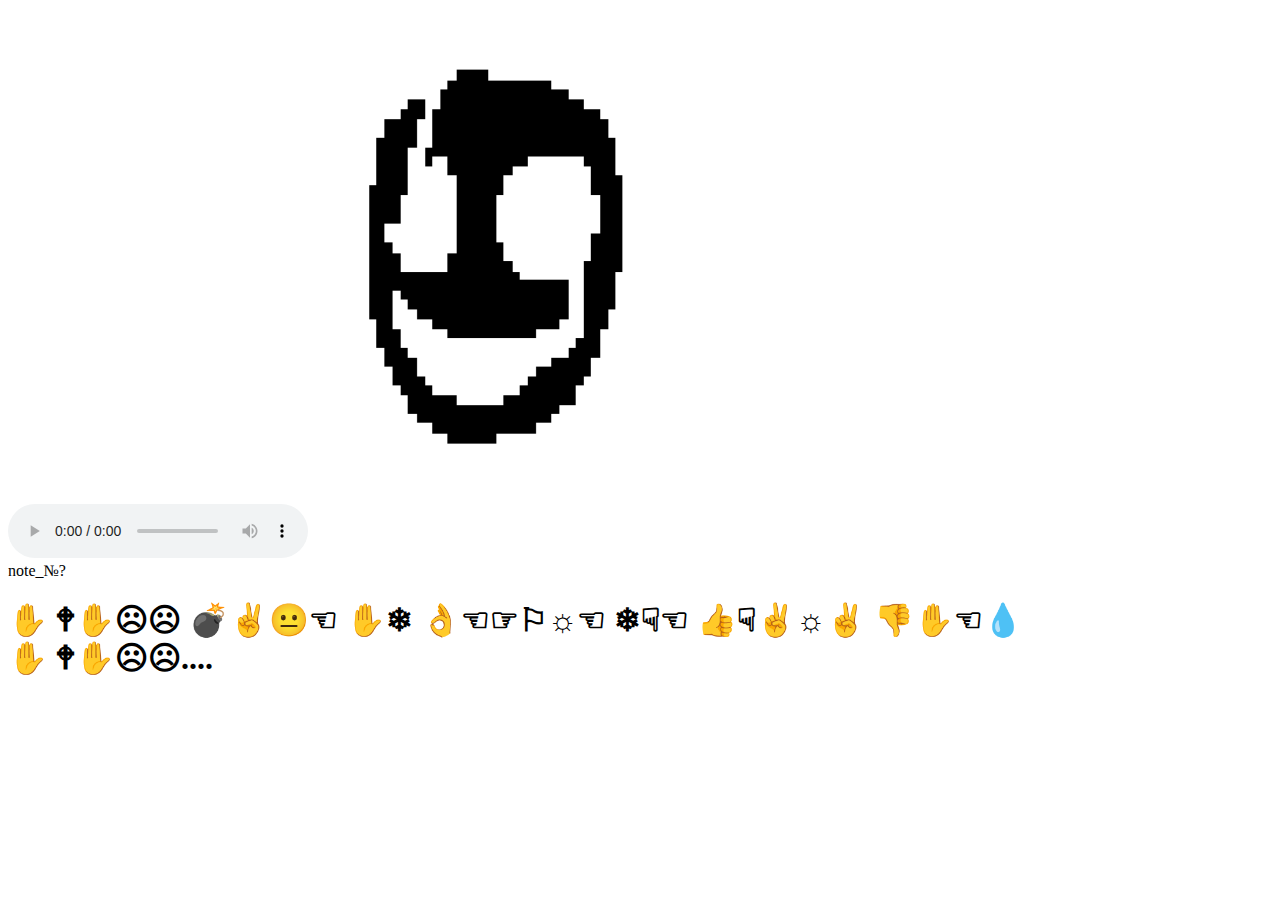
==== index.html @ 79d5994d "Update index.html" ====
<!DOCTYPE html>
<html>
<head>
    <title>???-note</title>
    <link rel="stylesheet" href="/Gaster_Note/styles.css">
</head>
<!-- ITS SECRET MESSAGE , SO YOU SEE THIS? -->
<body>
   <div class="container">
      <header>
 <audio controls autoplay>
        <source src="audio/music.mp3" type="audio/mpeg">
        Ваш браузер не підтримує аудіо елемент.
    </audio>
         <img src="gaster_face.png" class="image" width="350" height="550">
         <div class="text-container">
            <div class="note-number">
                note_№?
            </div>
            <div class="text-box">
                <h1>✋ 🕈✋☹☹ 💣✌😐☜ ✋❄ 👌☜☞⚐☼☜ ❄☟☜ 👍☟✌☼✌ 👎✋☜💧<br>
                ✋ 🕈✋☹☹....</h1>
            </div>
         </div>
      </header>
   </div>
</body>
</html>
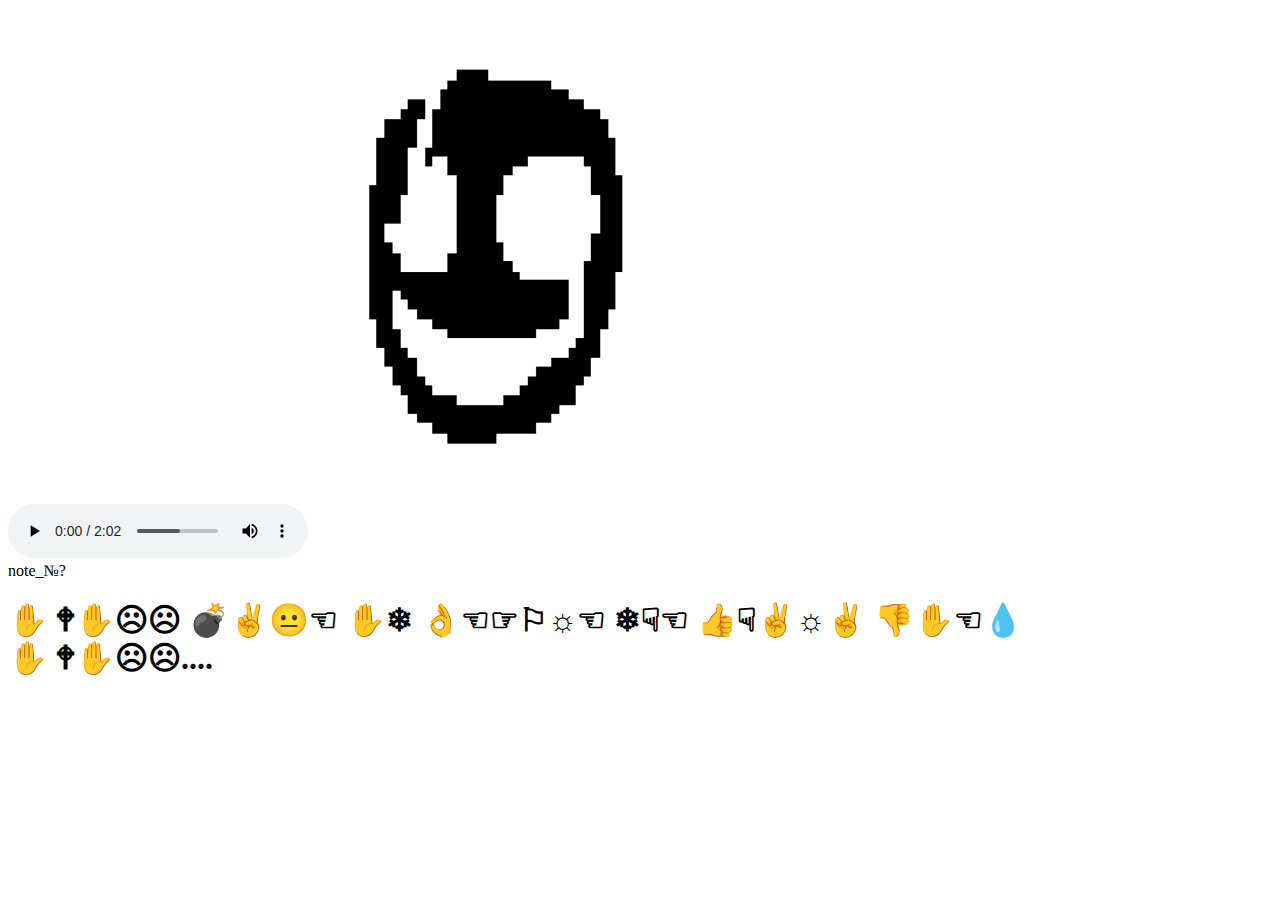
==== commit ecd5b9b3: "Update index.html" ====
--- a/index.html
+++ b/index.html
@@ -9,7 +9,7 @@
    <div class="container">
       <header>
  <audio controls autoplay>
-        <source src="audio/music.mp3" type="audio/mpeg">
+        <source src="G.T.mp3" type="audio/mpeg">
         Ваш браузер не підтримує аудіо елемент.
     </audio>
          <img src="gaster_face.png" class="image" width="350" height="550">
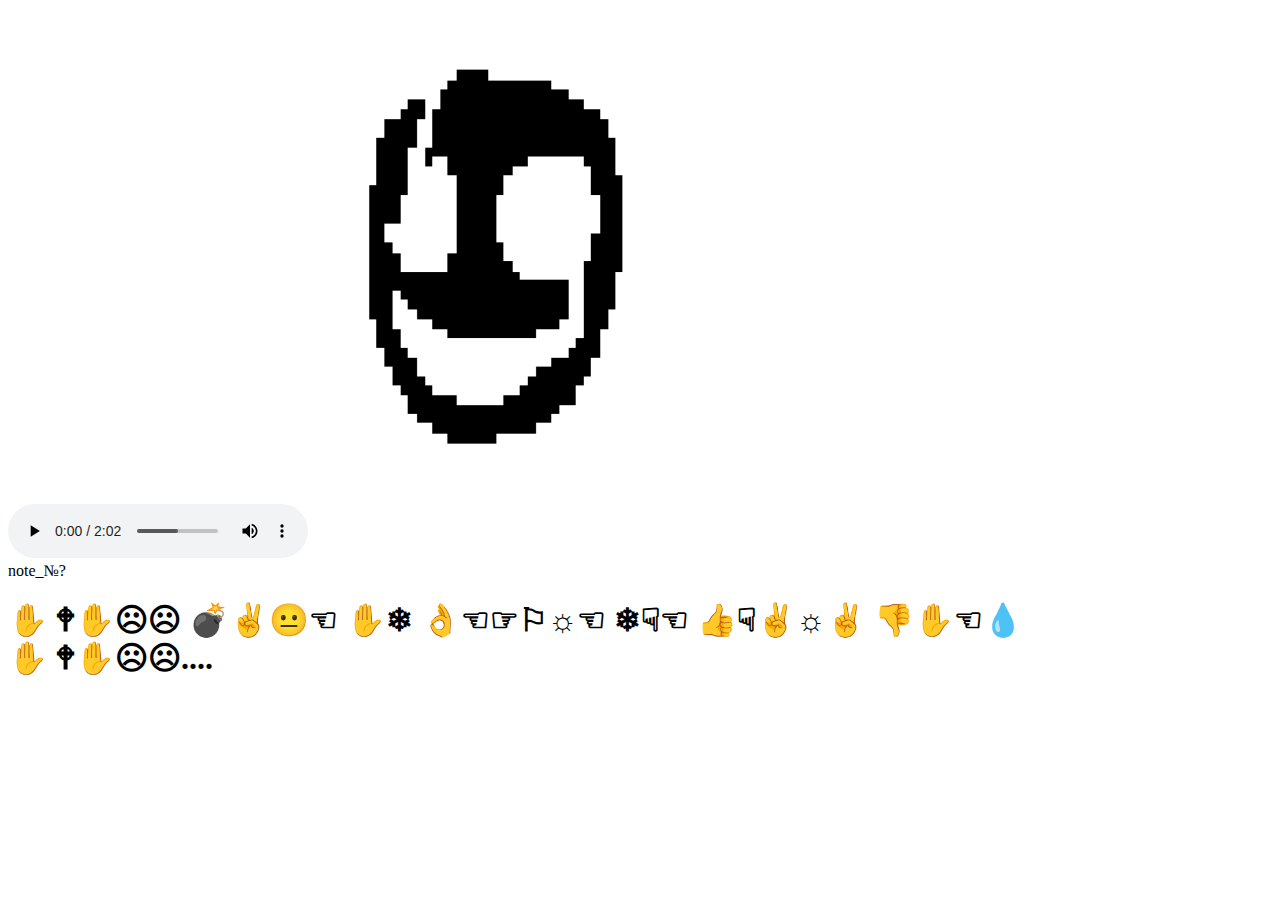
==== commit e7a81176: "Update index.html" ====
--- a/index.html
+++ b/index.html
@@ -1,6 +1,7 @@
 <!DOCTYPE html>
 <html>
 <head>
+<link rel="icon" type="image/png" href="14.png">
     <title>???-note</title>
     <link rel="stylesheet" href="/Gaster_Note/styles.css">
 </head>
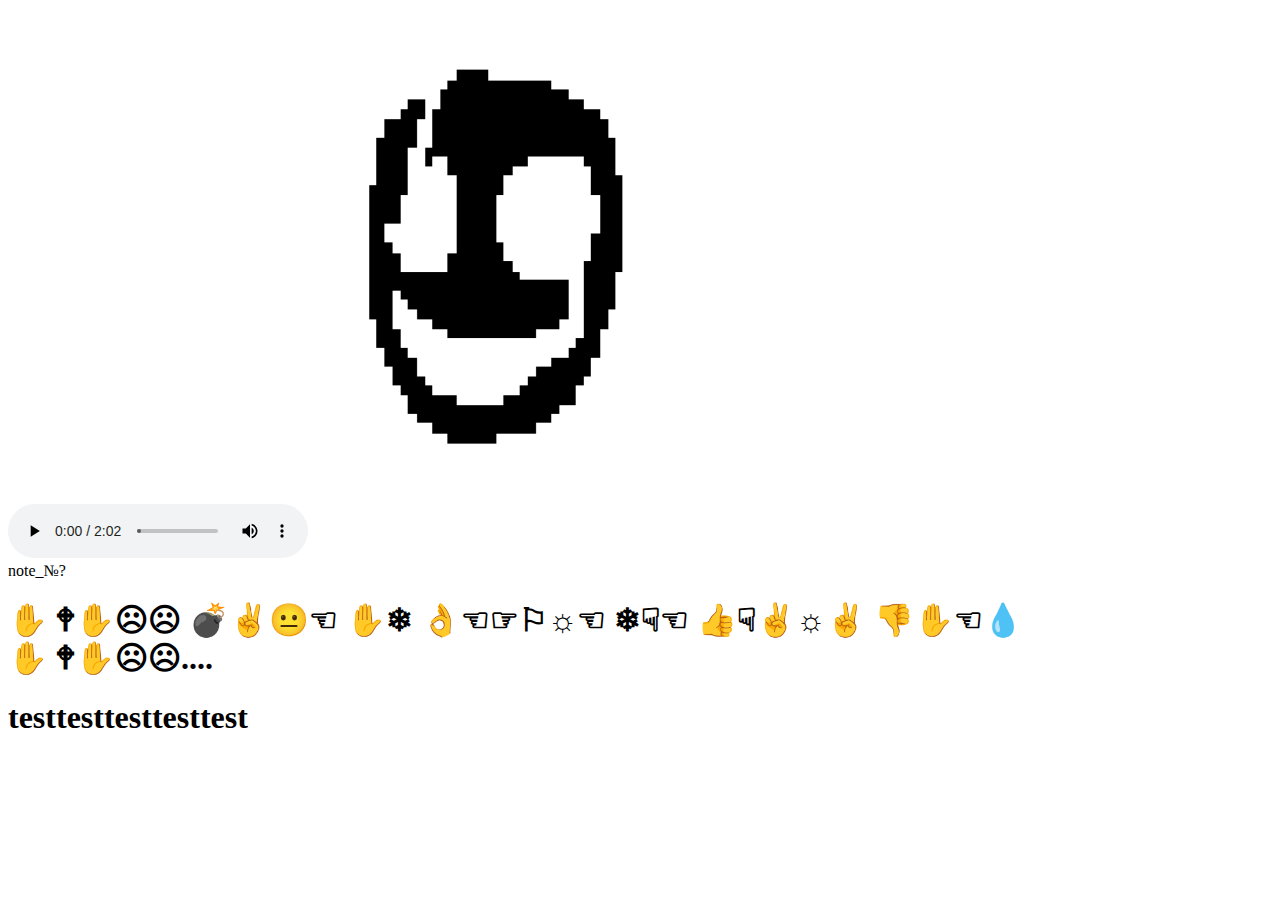
==== commit 43e8bd24: "Update index.html" ====
--- a/index.html
+++ b/index.html
@@ -21,6 +21,7 @@
             <div class="text-box">
                 <h1>✋ 🕈✋☹☹ 💣✌😐☜ ✋❄ 👌☜☞⚐☼☜ ❄☟☜ 👍☟✌☼✌ 👎✋☜💧<br>
                 ✋ 🕈✋☹☹....</h1>
+                <h1>testtesttesttesttest</h1>
             </div>
          </div>
       </header>
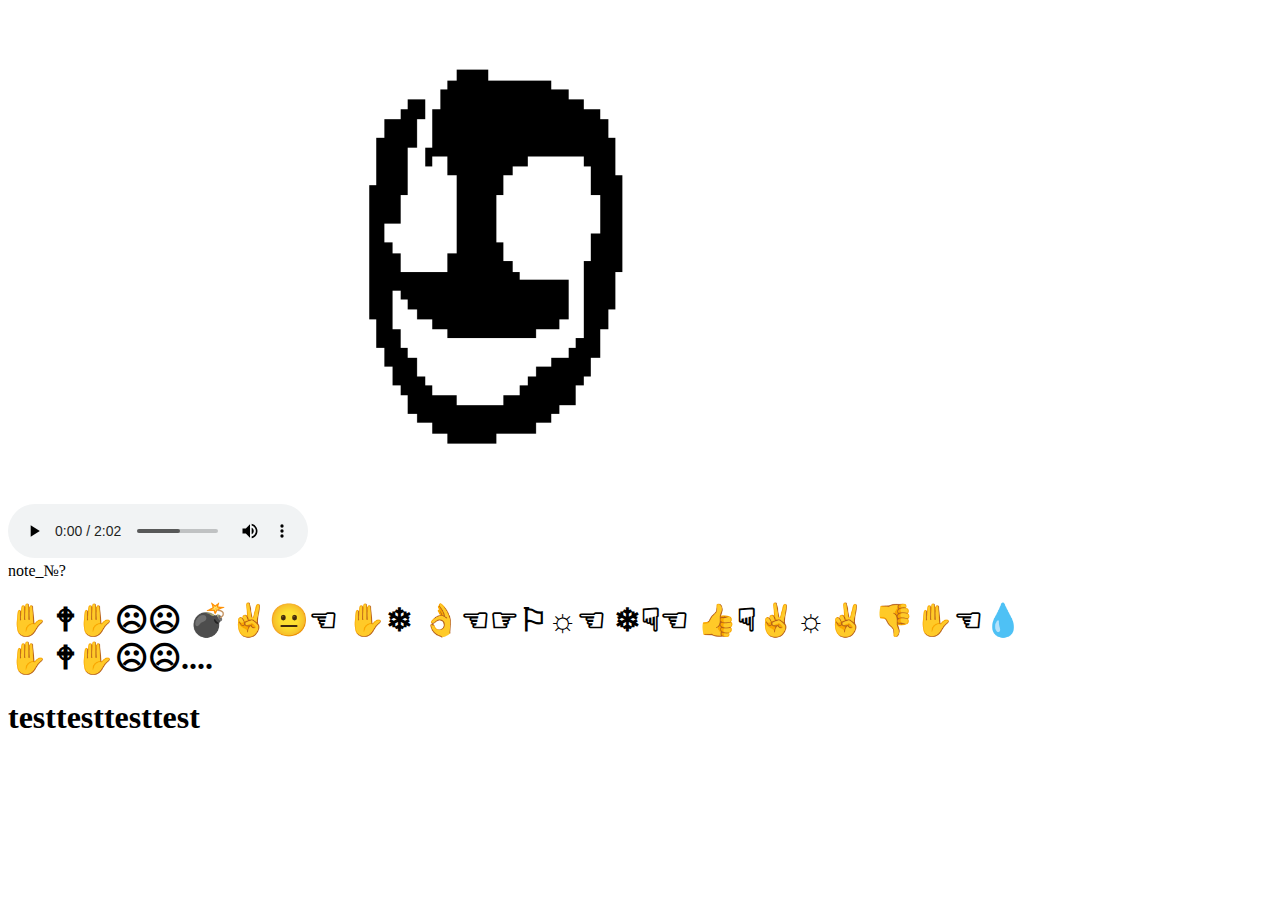
==== commit be019159: "Update index.html" ====
--- a/index.html
+++ b/index.html
@@ -21,8 +21,9 @@
             <div class="text-box">
                 <h1>✋ 🕈✋☹☹ 💣✌😐☜ ✋❄ 👌☜☞⚐☼☜ ❄☟☜ 👍☟✌☼✌ 👎✋☜💧<br>
                 ✋ 🕈✋☹☹....</h1>
-                <h1>testtesttesttesttest</h1>
             </div>
+            <div class="text-box">
+                <h1>testtesttesttest</h1>
          </div>
       </header>
    </div>
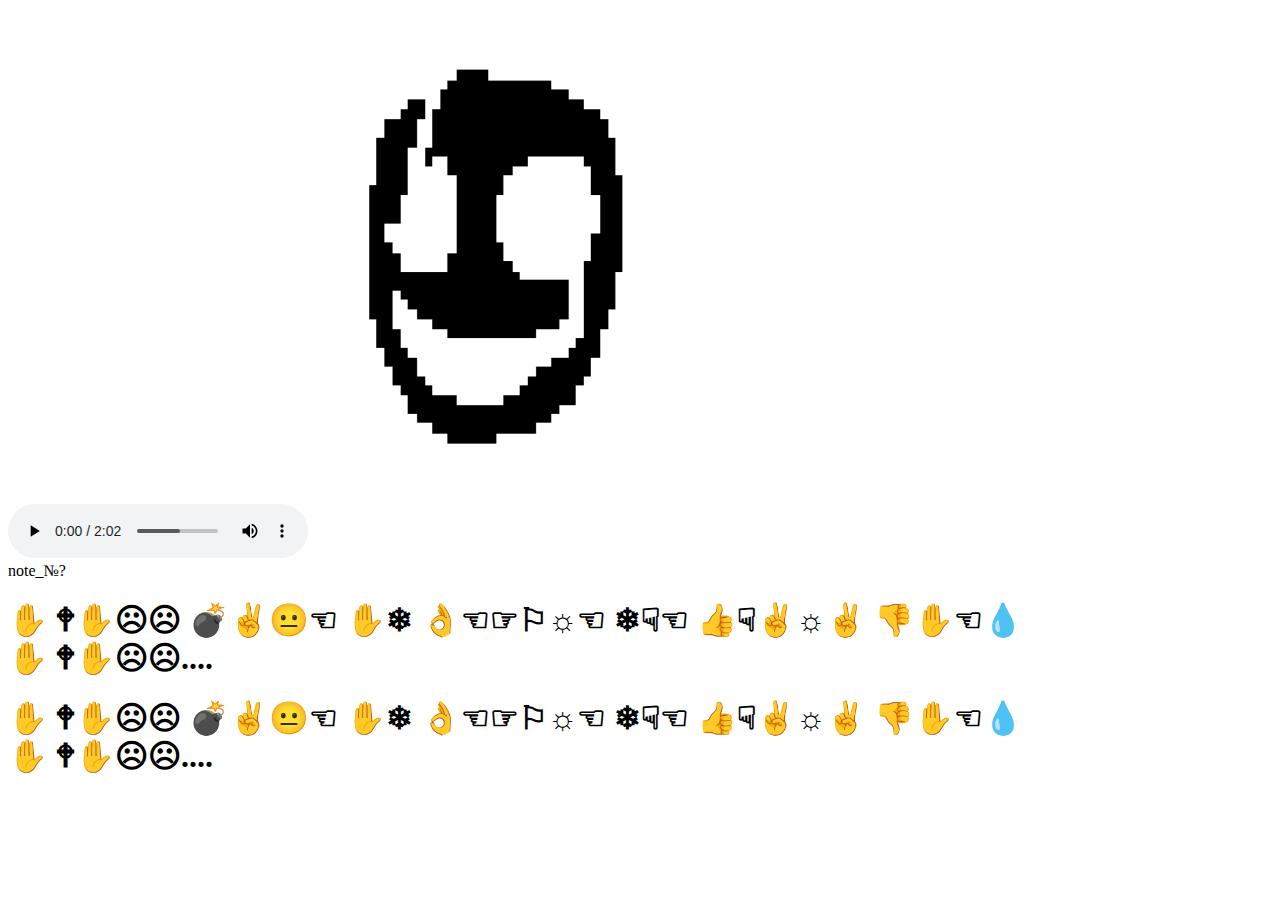
==== commit 20118e71: "Update index.html" ====
--- a/index.html
+++ b/index.html
@@ -23,7 +23,8 @@
                 ✋ 🕈✋☹☹....</h1>
             </div>
             <div class="text-box">
-                <h1>testtesttesttest</h1>
+                <h1><h1>✋ 🕈✋☹☹ 💣✌😐☜ ✋❄ 👌☜☞⚐☼☜ ❄☟☜ 👍☟✌☼✌ 👎✋☜💧<br>
+                ✋ 🕈✋☹☹....</h1></h1>
          </div>
       </header>
    </div>
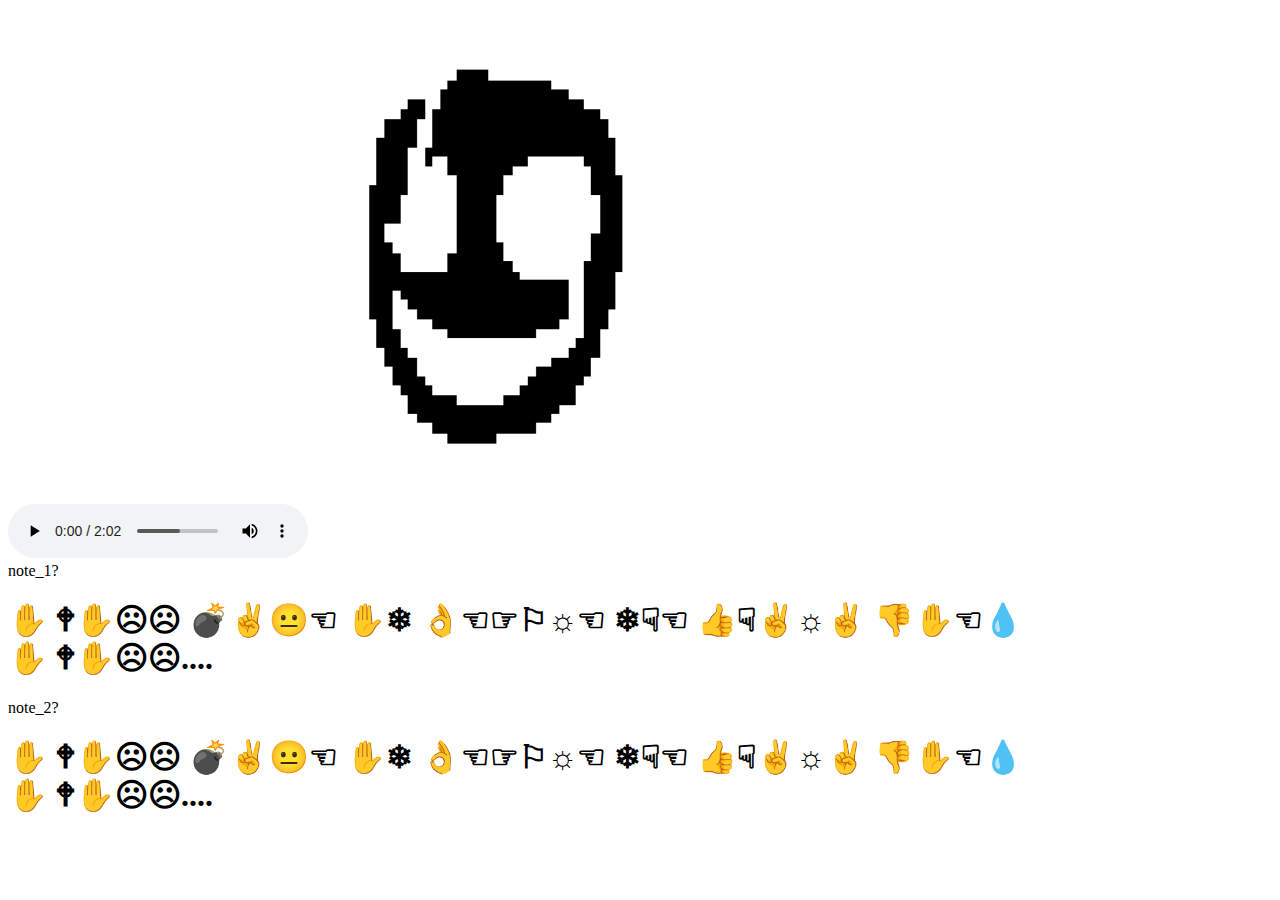
==== commit fa3e8390: "Update index.html" ====
--- a/index.html
+++ b/index.html
@@ -16,16 +16,20 @@
          <img src="gaster_face.png" class="image" width="350" height="550">
          <div class="text-container">
             <div class="note-number">
-                note_№?
+                note_1?
             </div>
             <div class="text-box">
                 <h1>✋ 🕈✋☹☹ 💣✌😐☜ ✋❄ 👌☜☞⚐☼☜ ❄☟☜ 👍☟✌☼✌ 👎✋☜💧<br>
                 ✋ 🕈✋☹☹....</h1>
             </div>
+            <div class="note-number">
+                note_2?
+            </div>
             <div class="text-box">
-                <h1><h1>✋ 🕈✋☹☹ 💣✌😐☜ ✋❄ 👌☜☞⚐☼☜ ❄☟☜ 👍☟✌☼✌ 👎✋☜💧<br>
-                ✋ 🕈✋☹☹....</h1></h1>
-         </div>
+                <h1>✋ 🕈✋☹☹ 💣✌😐☜ ✋❄ 👌☜☞⚐☼☜ ❄☟☜ 👍☟✌☼✌ 👎✋☜💧<br>
+                ✋ 🕈✋☹☹....</h1>
+            </div>
+
       </header>
    </div>
 </body>
